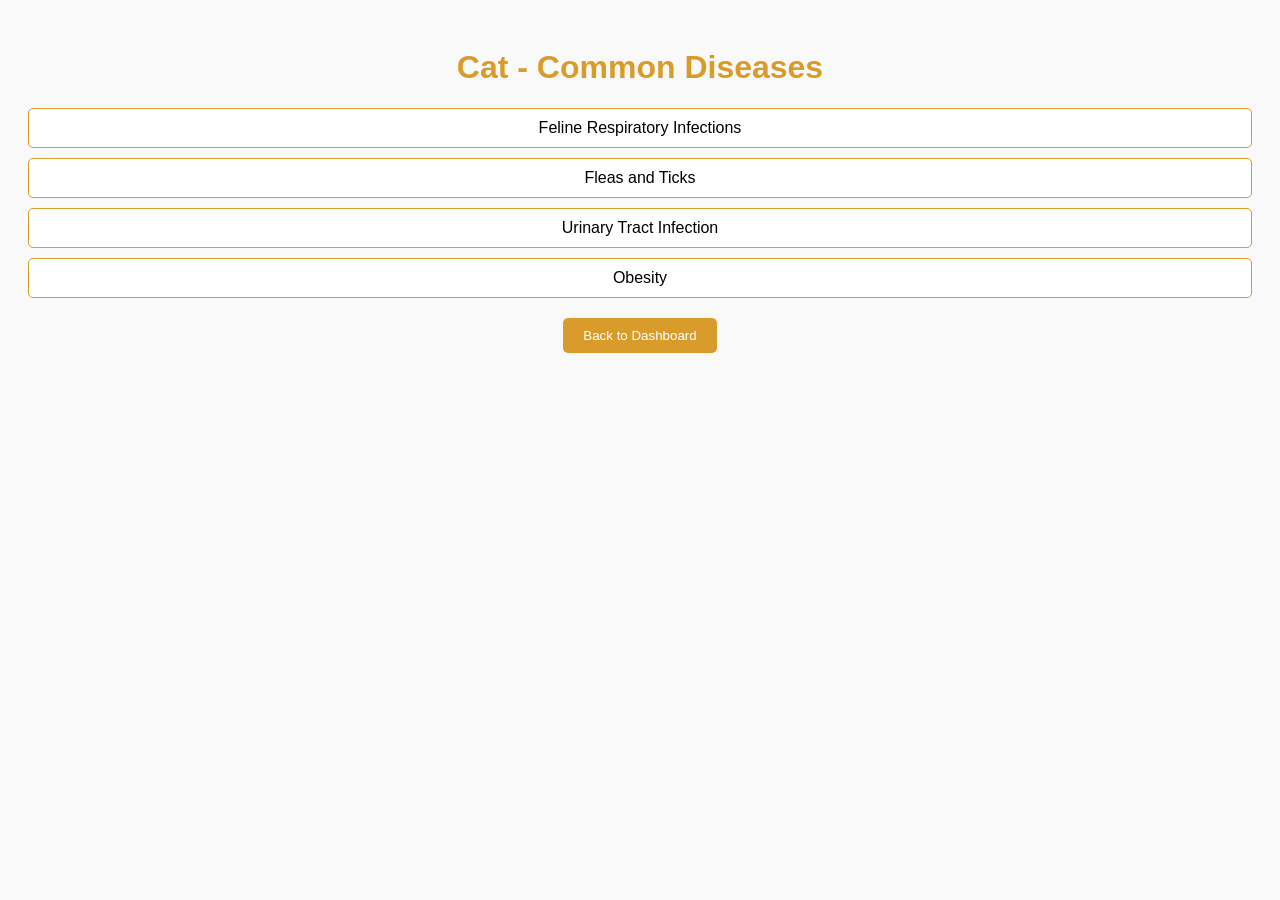
==== cat.html @ 9bf4223c "Add files via upload" ====
<!DOCTYPE html>
<html lang="en">
<head>
    <meta charset="UTF-8">
    <meta name="viewport" content="width=device-width, initial-scale=1.0">
    <title>Cat - Diseases</title>
    <link rel="stylesheet" href="cat.css">
</head>
<body>
    <header>
        <h1>Cat - Common Diseases</h1>
    </header>
    <main>
        <section>
            <ul>
                <li>Feline Respiratory Infections</li>
                <li>Fleas and Ticks</li>
                <li>Urinary Tract Infection</li>
                <li>Obesity</li>
            </ul>
        </section>
        <button id="back-btn">Back to Dashboard</button>
    </main>
    <script src="cat.js"></script>
</body>
</html>
---- cat.css ----
body {
    font-family: Arial, sans-serif;
    background-color: #f9f9f9;
    padding: 20px;
}

header {
    text-align: center;
    color: #d99c2b;
    margin-bottom: 20px;
}

ul {
    list-style: none;
    padding: 0;
}

ul li {
    background-color: #fff;
    border: 1px solid #d99c2b;
    padding: 10px;
    margin: 10px 0;
    border-radius: 5px;
    text-align: center;
}

#back-btn {
    display: block;
    margin: 20px auto;
    padding: 10px 20px;
    background-color: #d99c2b;
    color: white;
    border: none;
    border-radius: 5px;
    cursor: pointer;
}

#back-btn:hover {
    background-color: #e4b05e;
}
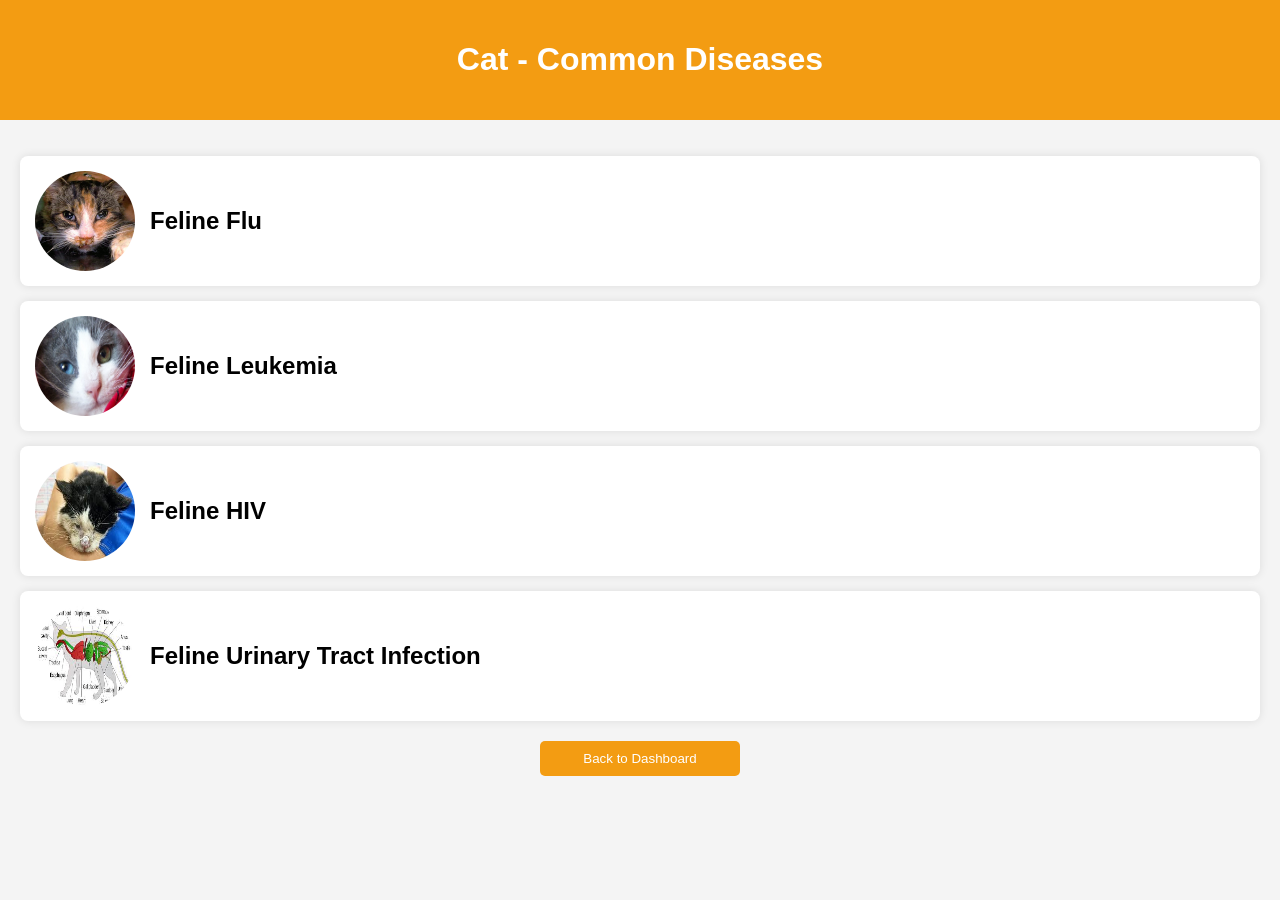
==== commit a5e98db0: "Add files via upload" ====
--- a/cat.html
+++ b/cat.html
@@ -3,24 +3,45 @@
 <head>
     <meta charset="UTF-8">
     <meta name="viewport" content="width=device-width, initial-scale=1.0">
-    <title>Cat - Diseases</title>
+    <title>Cat - Common Diseases</title>
     <link rel="stylesheet" href="cat.css">
 </head>
 <body>
+    <style>
+        a {
+           text-decoration: none;
+           color: black;
+           
+       }
+       </style>
     <header>
         <h1>Cat - Common Diseases</h1>
     </header>
     <main>
-        <section>
+        <section class="disease-list">
             <ul>
-                <li>Feline Respiratory Infections</li>
-                <li>Fleas and Ticks</li>
-                <li>Urinary Tract Infection</li>
-                <li>Obesity</li>
+                <li>
+                    <img src="feline_flu.jpg" alt="Feline Flu" class="disease-image">
+                    <h2>
+                        <a href="Feline Flu.html">Feline Flu</a>
+                    </h2>
+                </li>
+                <li>
+                    <img src="feline_leukemia.jpg" alt="Feline Leukemia" class="disease-image">
+                    <h2><a href="Feline Leukemia.html">Feline Leukemia</a></h2>
+                </li>
+                <li>
+                    <img src="feline_hiv.jpg" alt="Feline HIV" class="disease-image">
+                    <h2><a href="Feline HIV.html">Feline HIV</a></h2>
+                </li>
+                <li>
+                    <img src="feline_uti.jpg" alt="Feline Urinary Tract Infection" class="disease-image">
+                    <h2><a href="Feline Urinary Tract Infection.html">Feline Urinary Tract Infection</a></h2>
+                </li>
             </ul>
         </section>
-        <button id="back-btn">Back to Dashboard</button>
+        <button onclick="window.location.href='dashboard.html';" id="back-btn">Back to Dashboard</button>
     </main>
-    <script src="cat.js"></script>
+    <script src="cat_diseases.js"></script>
 </body>
 </html>
--- a/cat.css
+++ b/cat.css
@@ -1,40 +1,70 @@
+/* Basic styling for the page */
 body {
     font-family: Arial, sans-serif;
-    background-color: #f9f9f9;
+    margin: 0;
+    padding: 0;
+    background-color: #f4f4f4;
+}
+
+header {
+    background-color: #f39c12;  /* Orange background */
+    color: white;
+    padding: 20px;
+    text-align: center;
+}
+
+h1 {
+    font-size: 2em;
+}
+
+main {
     padding: 20px;
 }
 
-header {
-    text-align: center;
-    color: #d99c2b;
-    margin-bottom: 20px;
-}
-
-ul {
-    list-style: none;
+.disease-list ul {
+    list-style-type: none;
     padding: 0;
 }
 
-ul li {
-    background-color: #fff;
-    border: 1px solid #d99c2b;
-    padding: 10px;
-    margin: 10px 0;
-    border-radius: 5px;
-    text-align: center;
+.disease-list li {
+    background-color: white;
+    margin: 15px 0;
+    padding: 15px;
+    border-radius: 8px;
+    box-shadow: 0 0 10px rgba(0, 0, 0, 0.1);
+    display: flex;
+    align-items: center;
+}
+
+.disease-list li img {
+    width: 100px;
+    height: 100px;
+    border-radius: 50%;
+    margin-right: 15px;
+}
+
+.disease-list li p {
+    margin: 5px 0;
+}
+
+.disease-list li strong {
+    font-size: 1.2em;
 }
 
 #back-btn {
-    display: block;
-    margin: 20px auto;
+    background-color: #f39c12;  /* Orange button */
+    color: white;
     padding: 10px 20px;
-    background-color: #d99c2b;
-    color: white;
     border: none;
     border-radius: 5px;
     cursor: pointer;
+    margin-top: 20px;
+    display: block;
+    width: 200px;
+    margin-left: auto;
+    margin-right: auto;
 }
 
 #back-btn:hover {
-    background-color: #e4b05e;
-}+    background-color: #e67e22;  /* Darker orange for hover effect */
+}
